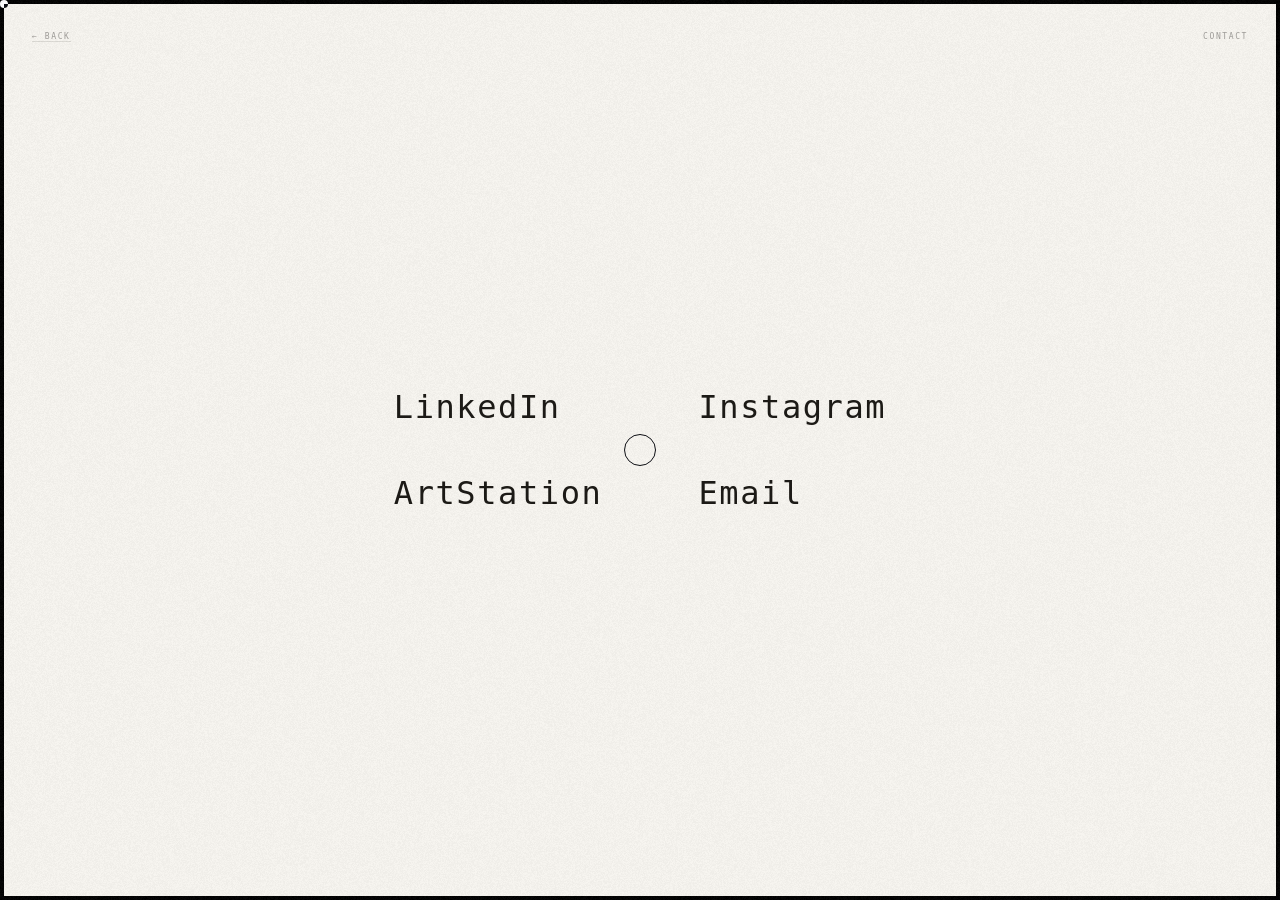
==== Contact/contact.html @ 8676ebf4 "Add files via upload" ====
<!DOCTYPE html>
<html lang="en">
<head>
  <meta charset="UTF-8">
  <meta name="viewport" content="width=device-width, initial-scale=1.0">
  <title>Contact</title>

  <link rel="stylesheet" href="contact.css">
</head>

<body>

  <canvas id="grain"></canvas>
  <div id="cursor"></div>
  <div id="cursor-ring"></div>

  <!-- Nav -->
  <a class="nav-back" href="/Website/index.html">← BACK</a>
  <span class="nav-title">CONTACT</span>

  <!-- Arrows layer -->
  <div class="arrows">
    <div class="arrow a1"></div>
    <div class="arrow a2"></div>
    <div class="arrow a3"></div>
    <div class="arrow a4"></div>
  </div>

  <!-- Center content -->
  <main class="contact-center">

    <a href="https://www.linkedin.com/in/maullick-pushkarna-1660991a6/" target="_blank" class="contact-item">
      LinkedIn
    </a>

    <a href="https://instagram.com/YOUR_LINK" target="_blank" class="contact-item">
      Instagram
    </a>

    <a href="https://www.artstation.com/maullick" target="_blank" class="contact-item">
      ArtStation
    </a>

    <a href="mailto:maullickpushkarna@outlook.com" class="contact-item">
      Email
    </a>

  </main>

  <script src="contact.js"></script>
</body>
</html>
---- Contact/contact.css ----
/* RESET */
*, *::before, *::after {
  box-sizing: border-box;
  margin: 0;
  padding: 0;
}

:root {
  --ink: #1c1a16;
  --paper: #f7f5f0;
  --muted: rgba(28,26,22,0.4);
  --faint: rgba(28,26,22,0.12);
}

html, body {
  width: 100%;
  height: 100%;
  background: var(--paper);
  overflow: hidden;
  cursor: none;
  font-family: 'DM Mono', monospace;
  border: 2.5px solid black;
}

/* GRAIN */
#grain {
  position: fixed;
  inset: 0;
  opacity: 0.03;
  pointer-events: none;
}

/* CURSOR */
#cursor {
  position: fixed;
  width: 8px;
  height: 8px;
  background: white;
  border-radius: 50%;
  mix-blend-mode: difference;
  transform: translate(-50%, -50%);
  pointer-events: none;
}

#cursor-ring {
  position: fixed;
  width: 32px;
  height: 32px;
  border: 0.8px solid white;
  border-radius: 50%;
  mix-blend-mode: difference;
  transform: translate(-50%, -50%);
  pointer-events: none;
}

/* NAV */
.nav-back {
  position: fixed;
  top: 2rem;
  left: 2rem;
  font-size: 0.5rem;
  letter-spacing: 0.2em;
  text-decoration: none;
  color: var(--muted);
  border-bottom: 0.5px solid var(--faint);
  z-index: 100;

  .nav-back:hover {
      color: rgba(20,18,14,0.8);
  border-color: rgba(20,18,14,0.45);
  }
}

.nav-title {
  position: fixed;
  top: 2rem;
  right: 2rem;
  font-size: 0.5rem;
  letter-spacing: 0.2em;
  color: var(--muted);
}

/* CENTER GRID */
.contact-center {
  position: fixed;
  inset: 0;
  display: grid;
  grid-template-columns: repeat(2, auto);
  gap: 3rem 6rem;
  justify-content: center;
  align-content: center;
  z-index: 2;
}

.contact-item {
  font-size: 2rem;
  text-decoration: none;
  color: var(--ink);
  font-family: 'futura', monospace;
  letter-spacing: 0.05em;
  transition: opacity 0.2s;
}

.contact-item:hover {
  opacity: 0.4;
}

/* ARROWS */
.arrows {
  position: fixed;
  inset: 0;
  pointer-events: none;
  z-index: 1;
}

.arrow {
  position: absolute;
  width: 200px;
  height: 1px;
  background: var(--ink);
  opacity: 0.2;
}

/* Arrow heads */
.arrow::after {
  content: "";
  position: absolute;
  right: 0;
  top: -3px;
  border-left: 6px solid var(--ink);
  border-top: 4px solid transparent;
  border-bottom: 4px solid transparent;
}

/* Positions */
.a1 { top: 20%; left: -200px; animation: flowRight 6s linear infinite; }
.a2 { top: 80%; right: -200px; animation: flowLeft 7s linear infinite; }
.a3 { left: 20%; top: -200px; transform: rotate(90deg); animation: flowDown 5s linear infinite; }
.a4 { right: 20%; bottom: -200px; transform: rotate(90deg); animation: flowUp 6s linear infinite; }

/* Animations */
@keyframes flowRight {
  to { transform: translateX(120vw); }
}

@keyframes flowLeft {
  to { transform: translateX(-120vw); }
}

@keyframes flowDown {
  to { transform: rotate(90deg) translateX(120vh); }
}

@keyframes flowUp {
  to { transform: rotate(90deg) translateX(-120vh); }
}
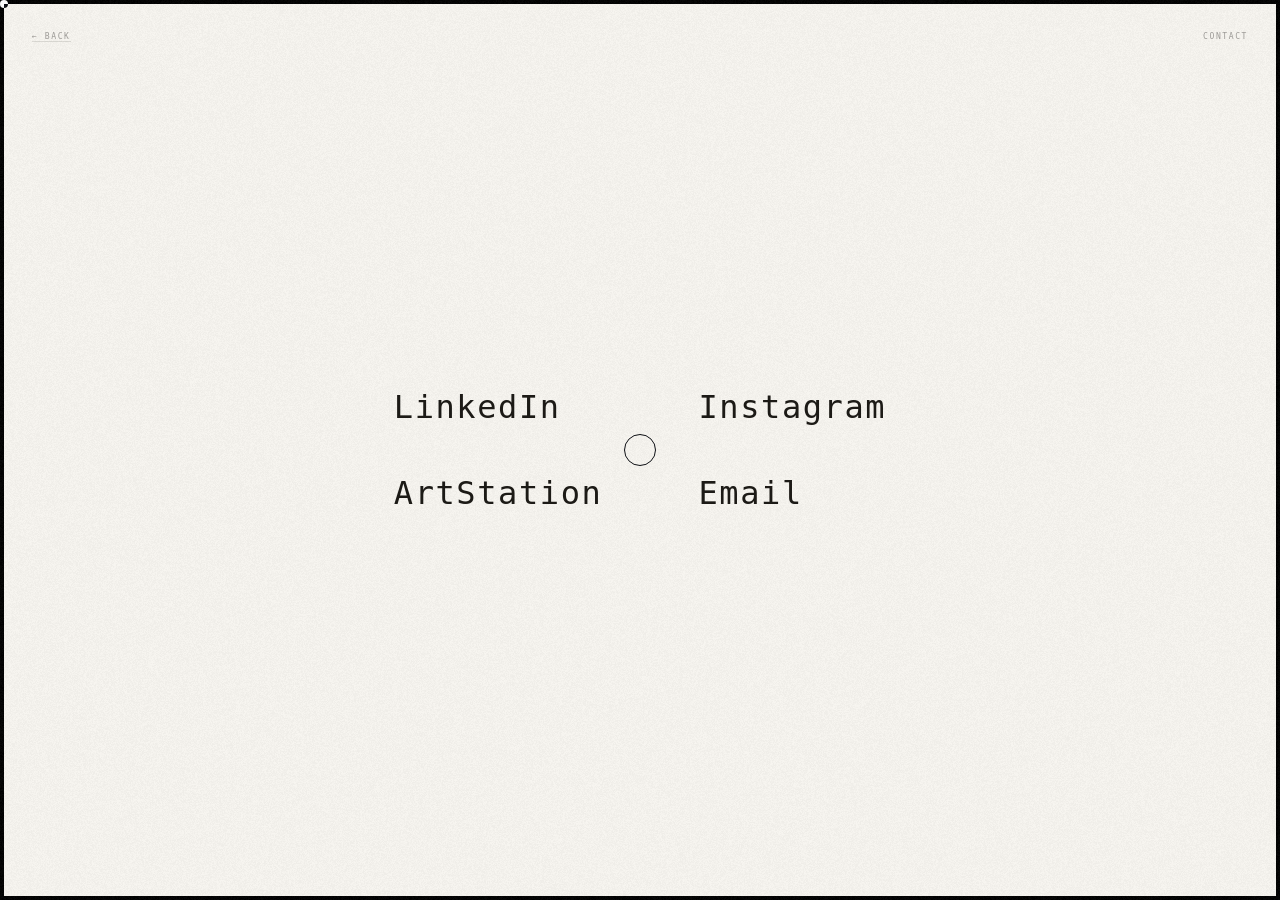
==== commit 4d84492f: "Update contact.html" ====
--- a/Contact/contact.html
+++ b/Contact/contact.html
@@ -33,7 +33,7 @@
       LinkedIn
     </a>
 
-    <a href="https://instagram.com/YOUR_LINK" target="_blank" class="contact-item">
+    <a href="https://instagram.com/https://www.instagram.com/semi_demi_quavr/" target="_blank" class="contact-item">
       Instagram
     </a>
 
@@ -49,4 +49,4 @@
 
   <script src="contact.js"></script>
 </body>
-</html>+</html>
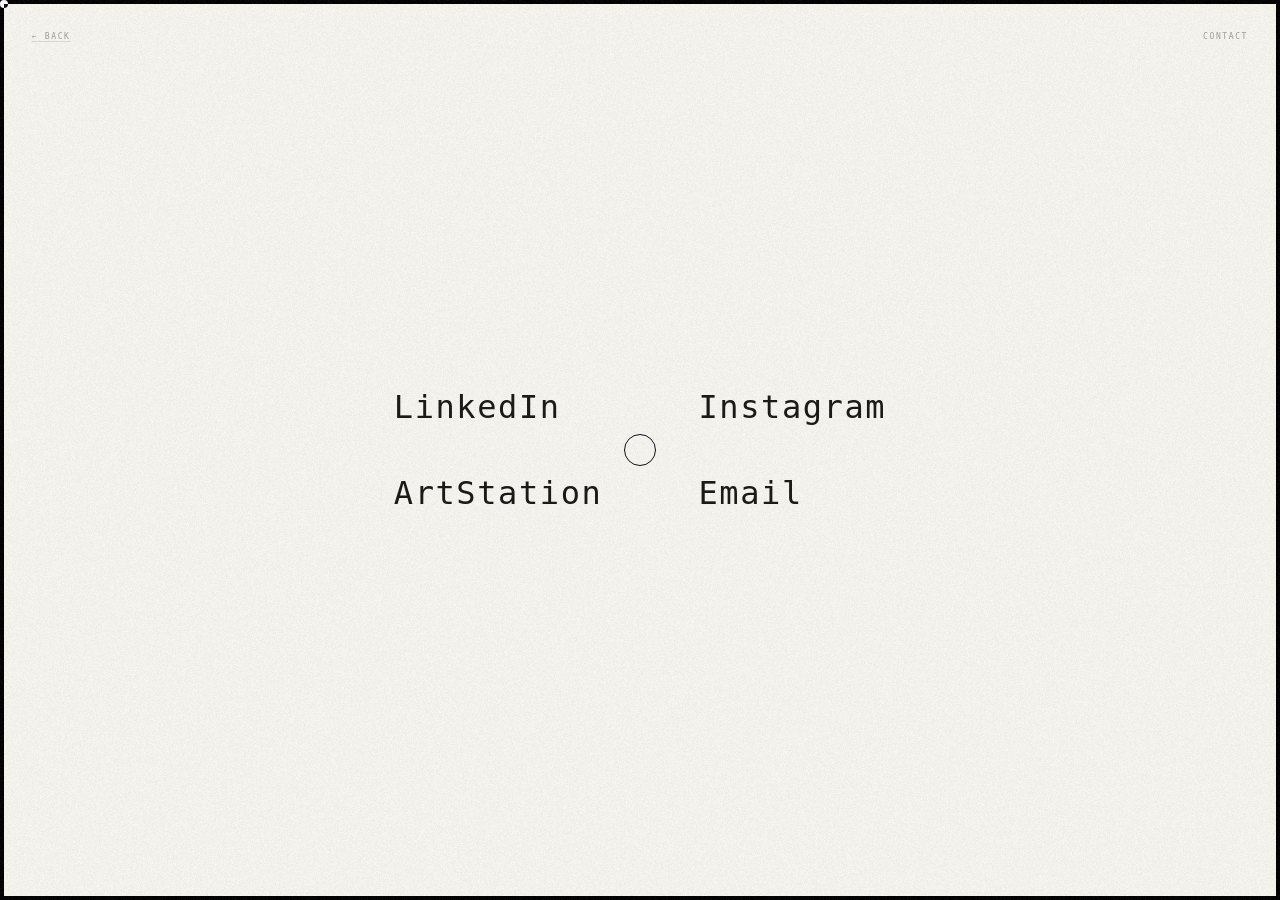
==== commit 558103c1: "Update contact.html" ====
--- a/Contact/contact.html
+++ b/Contact/contact.html
@@ -33,7 +33,7 @@
       LinkedIn
     </a>
 
-    <a href="https://instagram.com/https://www.instagram.com/semi_demi_quavr/" target="_blank" class="contact-item">
+    <a href="https://www.instagram.com/semi_demi_quavr/" target="_blank" class="contact-item">
       Instagram
     </a>
 
